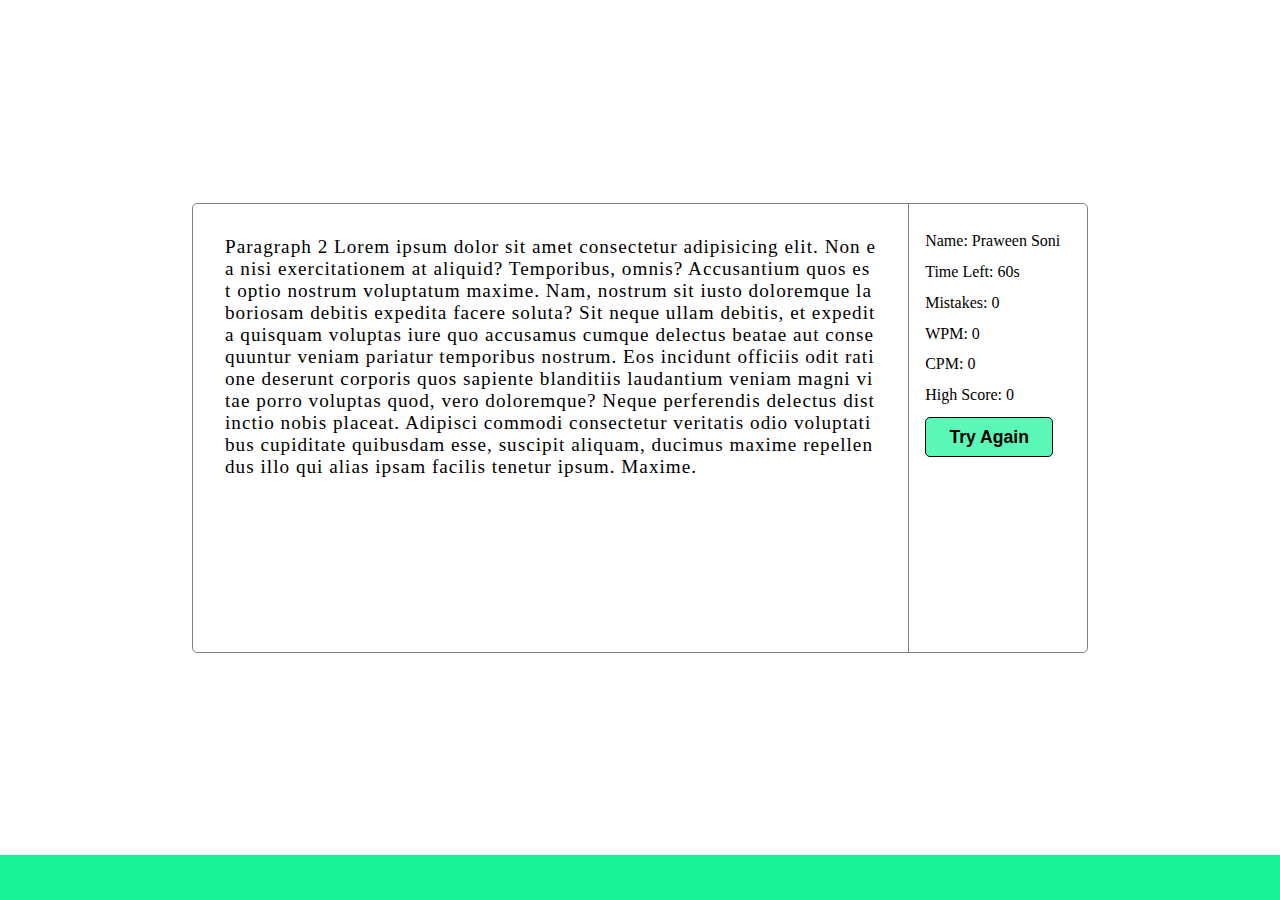
==== index.html @ 055f7716 "ver 1.0" ====
<!DOCTYPE html>
<html lang="en">
<head>
    <meta charset="UTF-8">
    <meta name="viewport" content="width=device-width, initial-scale=1.0">
    <title>Typing Speed || Coding Mobile</title>
    <link rel="stylesheet" href="style.css">
</head>
<body>
    <main>
        <div class="container">
            <input type="text" class="inpField">
            <div class="leftbox">
                <p></p>
            </div>
            <div class="rightbox">
                <div class="result">
                    <ul>
                        <li><p>Name:&nbsp;<span>Praween Soni</span></p></li>
                        <li><p class="timeleft">Time Left:&nbsp;<span>60</span>s</p></li>
                        <li><p class="mistake">Mistakes:&nbsp;<span>0</span></p></li>
                        <li><p class="wpm">WPM:&nbsp;<span>0</span></p></li>
                        <li><p class="cpm">CPM:&nbsp;<span>0</span></p></li>
                        <li><p>High Score:&nbsp;<span>0</span></p></li>
                    </ul>
                    <button>Try Again</button>
                </div>
            </div>
        </div>
    </main>
    <footer></footer>
    <script src="paragraph.js"></script>
    <script src="script.js"></script>
</body>
</html>
---- style.css ----
*{
    margin: 0;
    padding: 0;
    box-sizing: border-box;
}
main{
    height: 95vh;
    display: flex;
    align-items: center;
    justify-content: center;
}
.container{
    border: 1px solid gray;
    height: 50vh;
    width: 70vw;
    border-radius: 5px;
    display: flex;
}

.container .inpField{
    z-index: -999;
    opacity: 0;
    position: absolute;
}
.container .leftbox{
    width: 80%;
    padding: 2rem;
    font-size: 1.2rem;
    overflow: hidden;
}

.container .leftbox p{
    letter-spacing: 1px;
    word-break: break-all;
}

.container .leftbox p span{
    position: relative;
}

.container .leftbox p span.correct{
    color: rgb(21, 244, 151);
}
.container .leftbox p span.incorrect{
    color: rgb(255, 0, 0);
    outline: 1px solid #fff;
    border-radius: 3px;
}
/* .container .leftbox p span.active{
    color: rgb(21, 244, 151);
} */
.container .leftbox p span.active::before{
    content: "";
    position: absolute;
    left: 0;
    bottom: 0;
    height: 100%;
    width: 100%;
    border-left: 2px solid rgb(21, 244, 151);
    opacity: 0;
    animation: blink 1s ease-in-out infinite;
}

@keyframes blink{
    50%{
        opacity: 1;
    }
}
.container .rightbox{
    border-left: 1px solid gray;
    width: 20%;
    padding: 1rem;
}

.container .rightbox .result ul li{
    display: flex;
    margin: .8rem 0rem;
}

.container .rightbox .result button{
    border-radius: 5px;
    height: 2.5rem;
    width: 8rem;
    background-color: rgb(21, 244, 151, 0.7);
    cursor: pointer;
    font-size: 1.1rem;
    font-weight: 900;
    transition: 0.1s ease-in-out;
    border: 1px solid black;
}
.container .rightbox .result button:hover{
    background-color: rgb(21, 244, 151, 1);
}
.container .rightbox .result button:active{
    transform: scale(0.97);
}

footer{
    height: 5vh;
    width: 100vw;
    background-color: rgb(21, 244, 151);
}
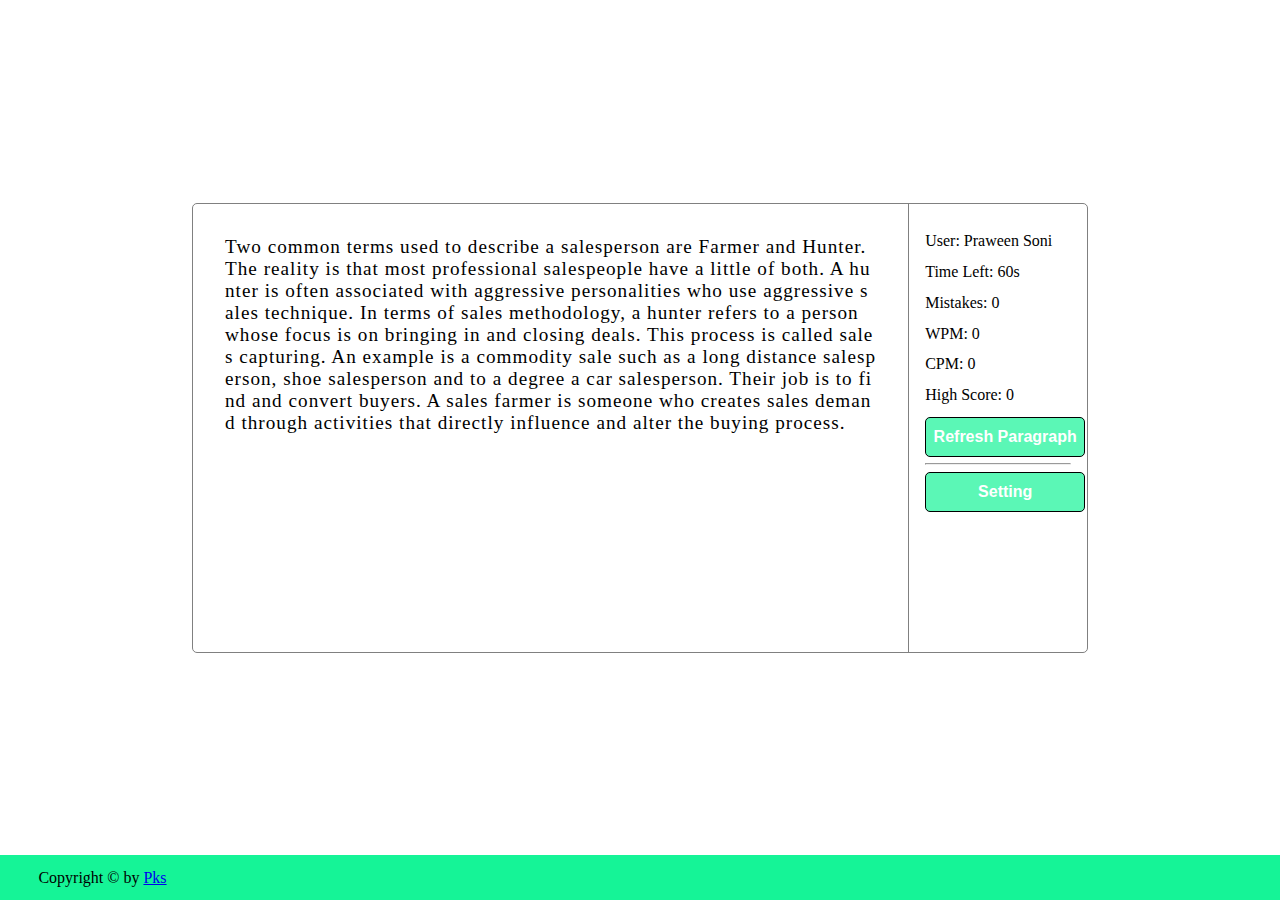
==== commit e2e2ea5a: "New feature" ====
--- a/index.html
+++ b/index.html
@@ -1,11 +1,13 @@
 <!DOCTYPE html>
 <html lang="en">
+
 <head>
     <meta charset="UTF-8">
     <meta name="viewport" content="width=device-width, initial-scale=1.0">
     <title>Typing Speed || Coding Mobile</title>
     <link rel="stylesheet" href="style.css">
 </head>
+
 <body>
     <main>
         <div class="container">
@@ -16,20 +18,54 @@
             <div class="rightbox">
                 <div class="result">
                     <ul>
-                        <li><p>Name:&nbsp;<span>Praween Soni</span></p></li>
-                        <li><p class="timeleft">Time Left:&nbsp;<span>60</span>s</p></li>
-                        <li><p class="mistake">Mistakes:&nbsp;<span>0</span></p></li>
-                        <li><p class="wpm">WPM:&nbsp;<span>0</span></p></li>
-                        <li><p class="cpm">CPM:&nbsp;<span>0</span></p></li>
-                        <li><p>High Score:&nbsp;<span>0</span></p></li>
+                        <li>
+                            <p>User:&nbsp;<span>Praween Soni</span></p>
+                        </li>
+                        <li>
+                            <p class="timeleft">Time Left:&nbsp;<span>60</span>s</p>
+                        </li>
+                        <li>
+                            <p class="mistake">Mistakes:&nbsp;<span>0</span></p>
+                        </li>
+                        <li>
+                            <p class="wpm">WPM:&nbsp;<span>0</span></p>
+                        </li>
+                        <li>
+                            <p class="cpm">CPM:&nbsp;<span>0</span></p>
+                        </li>
+                        <li>
+                            <p>High Score:&nbsp;<span>0</span></p>
+                        </li>
                     </ul>
-                    <button>Try Again</button>
+                    <button>Refresh Paragraph</button>
+                    <hr style="margin: .4rem 0rem;">
+                    <button id="setting">Setting</button>
                 </div>
             </div>
         </div>
+        <div class="set_panel">
+            <div class="inputBox">
+                <label for="time">Time</label>
+                <br>
+                <input class="inparea" id="time" placeholder="Set Time" type="number">
+            </div>
+            <div class="inputBox">
+                <label for="user">Username</label>
+                <br>
+                <input class="inparea" id="user" placeholder="Your Username" type="text">
+            </div>
+            <div class="inputBox">
+                <label for="customPara">Paragraph</label>
+                <br>
+                <textarea class="inparea" id="customPara" spellcheck="true" placeholder="Enter Your Custom Paragraph" cols="30" rows="10"></textarea>
+            </div>
+        </div>
     </main>
-    <footer></footer>
+    <footer>
+        <p>Copyright © by <a href="https://praweensoni.netlify.app/">Pks</a></p>
+    </footer>
     <script src="paragraph.js"></script>
     <script src="script.js"></script>
 </body>
+
 </html>--- a/style.css
+++ b/style.css
@@ -80,13 +80,14 @@
 .container .rightbox .result button{
     border-radius: 5px;
     height: 2.5rem;
-    width: 8rem;
+    width: 10rem;
     background-color: rgb(21, 244, 151, 0.7);
     cursor: pointer;
-    font-size: 1.1rem;
+    font-size: 1rem;
     font-weight: 900;
     transition: 0.1s ease-in-out;
     border: 1px solid black;
+    color: white;
 }
 .container .rightbox .result button:hover{
     background-color: rgb(21, 244, 151, 1);
@@ -94,8 +95,33 @@
 .container .rightbox .result button:active{
     transform: scale(0.97);
 }
+.set_panel{
+    width: 0rem;
+    height: 95vh;
+    background-color: rgb(21, 244, 151);
+    position: absolute;
+    right: 0;
+    overflow: hidden;
+    transition: .5s;
+    /* background: blur(15px); */
+}
+.set_panel .inputBox{
+    margin: 1rem 2rem;
+    width: 38vh;
+}
+.set_panel .inputBox .inparea{
+    width: 100%;
+    height: 2rem;
+}
 
+.set_panel .inputBox textarea{
+    resize: vertical;
+    max-height: 12rem;
+}
 footer{
+    display: flex;
+    align-items: center;
+    padding-left: 3vw;
     height: 5vh;
     width: 100vw;
     background-color: rgb(21, 244, 151);
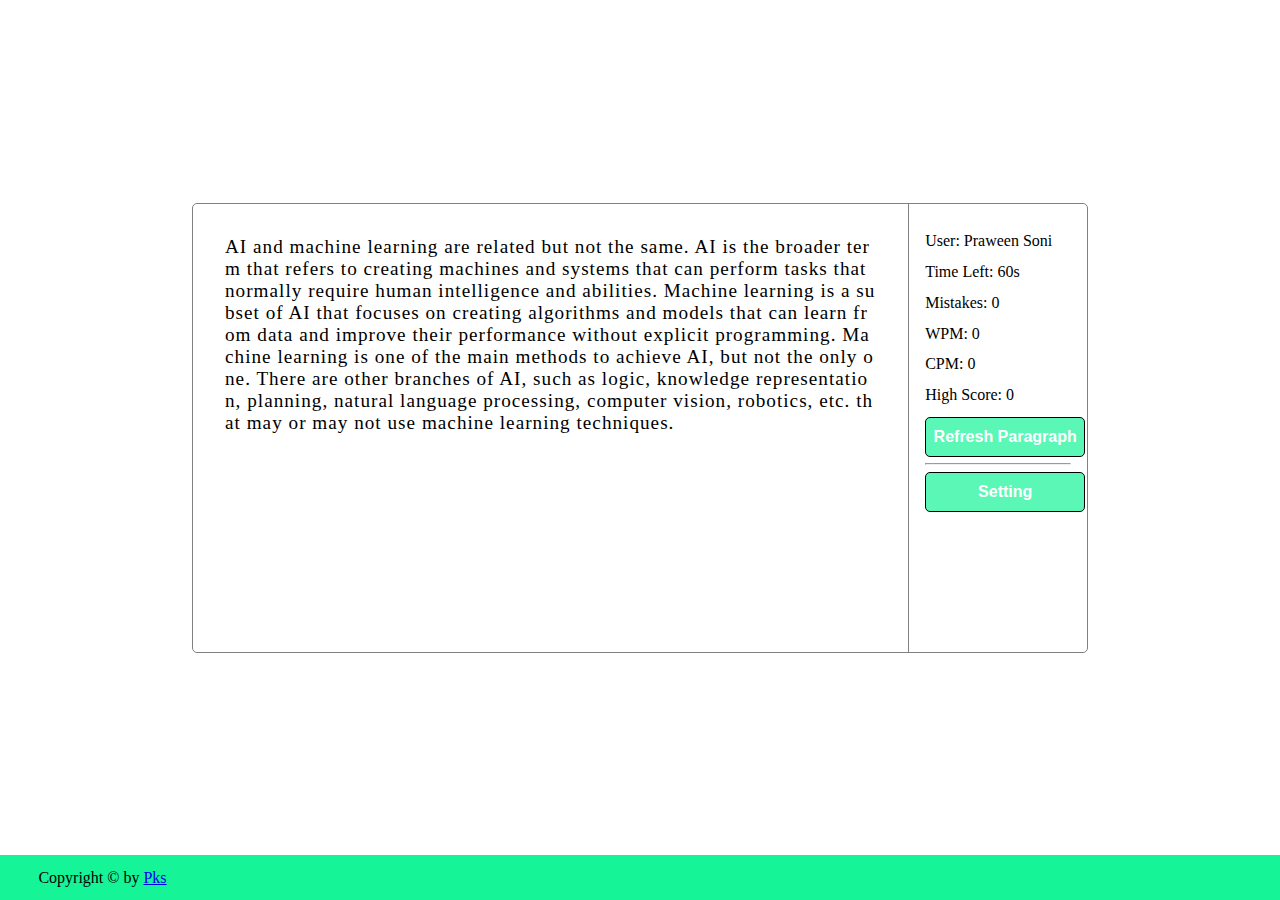
==== commit 4d146010: "New feature" ====
--- a/index.html
+++ b/index.html
@@ -1,71 +1,86 @@
 <!DOCTYPE html>
 <html lang="en">
+  <head>
+    <meta charset="UTF-8" />
+    <meta name="viewport" content="width=device-width, initial-scale=1.0" />
+    <title>Typing Speed || Coding Mobile</title>
+    <link rel="stylesheet" href="style.css" />
+  </head>
 
-<head>
-    <meta charset="UTF-8">
-    <meta name="viewport" content="width=device-width, initial-scale=1.0">
-    <title>Typing Speed || Coding Mobile</title>
-    <link rel="stylesheet" href="style.css">
-</head>
-
-<body>
+  <body>
     <main>
-        <div class="container">
-            <input type="text" class="inpField">
-            <div class="leftbox">
-                <p></p>
-            </div>
-            <div class="rightbox">
-                <div class="result">
-                    <ul>
-                        <li>
-                            <p>User:&nbsp;<span>Praween Soni</span></p>
-                        </li>
-                        <li>
-                            <p class="timeleft">Time Left:&nbsp;<span>60</span>s</p>
-                        </li>
-                        <li>
-                            <p class="mistake">Mistakes:&nbsp;<span>0</span></p>
-                        </li>
-                        <li>
-                            <p class="wpm">WPM:&nbsp;<span>0</span></p>
-                        </li>
-                        <li>
-                            <p class="cpm">CPM:&nbsp;<span>0</span></p>
-                        </li>
-                        <li>
-                            <p>High Score:&nbsp;<span>0</span></p>
-                        </li>
-                    </ul>
-                    <button>Refresh Paragraph</button>
-                    <hr style="margin: .4rem 0rem;">
-                    <button id="setting">Setting</button>
-                </div>
-            </div>
+      <div class="container">
+        <input type="text" class="inpField" />
+        <div class="leftbox">
+          <p></p>
         </div>
-        <div class="set_panel">
-            <div class="inputBox">
-                <label for="time">Time</label>
-                <br>
-                <input class="inparea" id="time" placeholder="Set Time" type="number">
-            </div>
-            <div class="inputBox">
-                <label for="user">Username</label>
-                <br>
-                <input class="inparea" id="user" placeholder="Your Username" type="text">
-            </div>
-            <div class="inputBox">
-                <label for="customPara">Paragraph</label>
-                <br>
-                <textarea class="inparea" id="customPara" spellcheck="true" placeholder="Enter Your Custom Paragraph" cols="30" rows="10"></textarea>
-            </div>
+        <div class="rightbox">
+          <div class="result">
+            <ul>
+              <li>
+                <p>User:&nbsp;<span>Praween Soni</span></p>
+              </li>
+              <li>
+                <p class="timeleft">Time Left:&nbsp;<span>60</span>s</p>
+              </li>
+              <li>
+                <p class="mistake">Mistakes:&nbsp;<span>0</span></p>
+              </li>
+              <li>
+                <p class="wpm">WPM:&nbsp;<span>0</span></p>
+              </li>
+              <li>
+                <p class="cpm">CPM:&nbsp;<span>0</span></p>
+              </li>
+              <li>
+                <p>High Score:&nbsp;<span>0</span></p>
+              </li>
+            </ul>
+            <button>Refresh Paragraph</button>
+            <hr style="margin: 0.4rem 0rem" />
+            <button id="setting">Setting</button>
+          </div>
         </div>
+      </div>
+      <div class="set_panel">
+        <div class="inputBox">
+          <label for="time">Time</label>
+          <br />
+          <input
+            class="inparea"
+            id="time"
+            placeholder="Set Time"
+            type="number"
+          />
+        </div>
+        <div class="inputBox">
+          <label for="user">Username</label>
+          <br />
+          <input
+            class="inparea"
+            id="user"
+            placeholder="Your Username"
+            type="text"
+          />
+        </div>
+        <div class="inputBox">
+          <label for="customPara">Paragraph</label>
+          <br />
+          <textarea
+            class="inparea"
+            id="customPara"
+            spellcheck="true"
+            placeholder="Enter Your Custom Paragraph"
+            cols="30"
+            rows="10"
+          ></textarea>
+        </div>
+      </div>
     </main>
     <footer>
-        <p>Copyright © by <a href="https://praweensoni.netlify.app/">Pks</a></p>
+      <p>Copyright © by <a href="https://praweensoni.netlify.app/">Pks</a></p>
     </footer>
     <script src="paragraph.js"></script>
     <script src="script.js"></script>
-</body>
-
-</html>+  </body>
+</html>
--- a/style.css
+++ b/style.css
@@ -1,128 +1,128 @@
-*{
-    margin: 0;
-    padding: 0;
-    box-sizing: border-box;
+* {
+  margin: 0;
+  padding: 0;
+  box-sizing: border-box;
 }
-main{
-    height: 95vh;
-    display: flex;
-    align-items: center;
-    justify-content: center;
+main {
+  height: 95vh;
+  display: flex;
+  align-items: center;
+  justify-content: center;
 }
-.container{
-    border: 1px solid gray;
-    height: 50vh;
-    width: 70vw;
-    border-radius: 5px;
-    display: flex;
+.container {
+  border: 1px solid gray;
+  height: 50vh;
+  width: 70vw;
+  border-radius: 5px;
+  display: flex;
 }
 
-.container .inpField{
-    z-index: -999;
-    opacity: 0;
-    position: absolute;
+.container .inpField {
+  z-index: -999;
+  opacity: 0;
+  position: absolute;
 }
-.container .leftbox{
-    width: 80%;
-    padding: 2rem;
-    font-size: 1.2rem;
-    overflow: hidden;
+.container .leftbox {
+  width: 80%;
+  padding: 2rem;
+  font-size: 1.2rem;
+  overflow: hidden;
 }
 
-.container .leftbox p{
-    letter-spacing: 1px;
-    word-break: break-all;
+.container .leftbox p {
+  letter-spacing: 1px;
+  word-break: break-all;
 }
 
-.container .leftbox p span{
-    position: relative;
+.container .leftbox p span {
+  position: relative;
 }
 
-.container .leftbox p span.correct{
-    color: rgb(21, 244, 151);
+.container .leftbox p span.correct {
+  color: rgb(21, 244, 151);
 }
-.container .leftbox p span.incorrect{
-    color: rgb(255, 0, 0);
-    outline: 1px solid #fff;
-    border-radius: 3px;
+.container .leftbox p span.incorrect {
+  color: rgb(255, 0, 0);
+  outline: 1px solid #fff;
+  border-radius: 3px;
 }
 /* .container .leftbox p span.active{
     color: rgb(21, 244, 151);
 } */
-.container .leftbox p span.active::before{
-    content: "";
-    position: absolute;
-    left: 0;
-    bottom: 0;
-    height: 100%;
-    width: 100%;
-    border-left: 2px solid rgb(21, 244, 151);
-    opacity: 0;
-    animation: blink 1s ease-in-out infinite;
+.container .leftbox p span.active::before {
+  content: "";
+  position: absolute;
+  left: 0;
+  bottom: 0;
+  height: 100%;
+  width: 100%;
+  border-left: 2px solid rgb(21, 244, 151);
+  opacity: 0;
+  animation: blink 1s ease-in-out infinite;
 }
 
-@keyframes blink{
-    50%{
-        opacity: 1;
-    }
+@keyframes blink {
+  50% {
+    opacity: 1;
+  }
 }
-.container .rightbox{
-    border-left: 1px solid gray;
-    width: 20%;
-    padding: 1rem;
+.container .rightbox {
+  border-left: 1px solid gray;
+  width: 20%;
+  padding: 1rem;
 }
 
-.container .rightbox .result ul li{
-    display: flex;
-    margin: .8rem 0rem;
+.container .rightbox .result ul li {
+  display: flex;
+  margin: 0.8rem 0rem;
 }
 
-.container .rightbox .result button{
-    border-radius: 5px;
-    height: 2.5rem;
-    width: 10rem;
-    background-color: rgb(21, 244, 151, 0.7);
-    cursor: pointer;
-    font-size: 1rem;
-    font-weight: 900;
-    transition: 0.1s ease-in-out;
-    border: 1px solid black;
-    color: white;
+.container .rightbox .result button {
+  border-radius: 5px;
+  height: 2.5rem;
+  width: 10rem;
+  background-color: rgb(21, 244, 151, 0.7);
+  cursor: pointer;
+  font-size: 1rem;
+  font-weight: 900;
+  transition: 0.1s ease-in-out;
+  border: 1px solid black;
+  color: white;
 }
-.container .rightbox .result button:hover{
-    background-color: rgb(21, 244, 151, 1);
+.container .rightbox .result button:hover {
+  background-color: rgb(21, 244, 151, 1);
 }
-.container .rightbox .result button:active{
-    transform: scale(0.97);
+.container .rightbox .result button:active {
+  transform: scale(0.97);
 }
-.set_panel{
-    width: 0rem;
-    height: 95vh;
-    background-color: rgb(21, 244, 151);
-    position: absolute;
-    right: 0;
-    overflow: hidden;
-    transition: .5s;
-    /* background: blur(15px); */
+.set_panel {
+  width: 0rem;
+  height: 95vh;
+  background-color: rgb(21, 244, 151);
+  position: absolute;
+  right: 0;
+  overflow: hidden;
+  transition: 0.5s;
+  /* background: blur(15px); */
 }
-.set_panel .inputBox{
-    margin: 1rem 2rem;
-    width: 38vh;
+.set_panel .inputBox {
+  margin: 1rem 2rem;
+  width: 38vh;
 }
-.set_panel .inputBox .inparea{
-    width: 100%;
-    height: 2rem;
+.set_panel .inputBox .inparea {
+  width: 100%;
+  height: 2rem;
 }
 
-.set_panel .inputBox textarea{
-    resize: vertical;
-    max-height: 12rem;
+.set_panel .inputBox textarea {
+  resize: vertical;
+  max-height: 12rem;
 }
-footer{
-    display: flex;
-    align-items: center;
-    padding-left: 3vw;
-    height: 5vh;
-    width: 100vw;
-    background-color: rgb(21, 244, 151);
-}+footer {
+  display: flex;
+  align-items: center;
+  padding-left: 3vw;
+  height: 5vh;
+  width: 100vw;
+  background-color: rgb(21, 244, 151);
+}
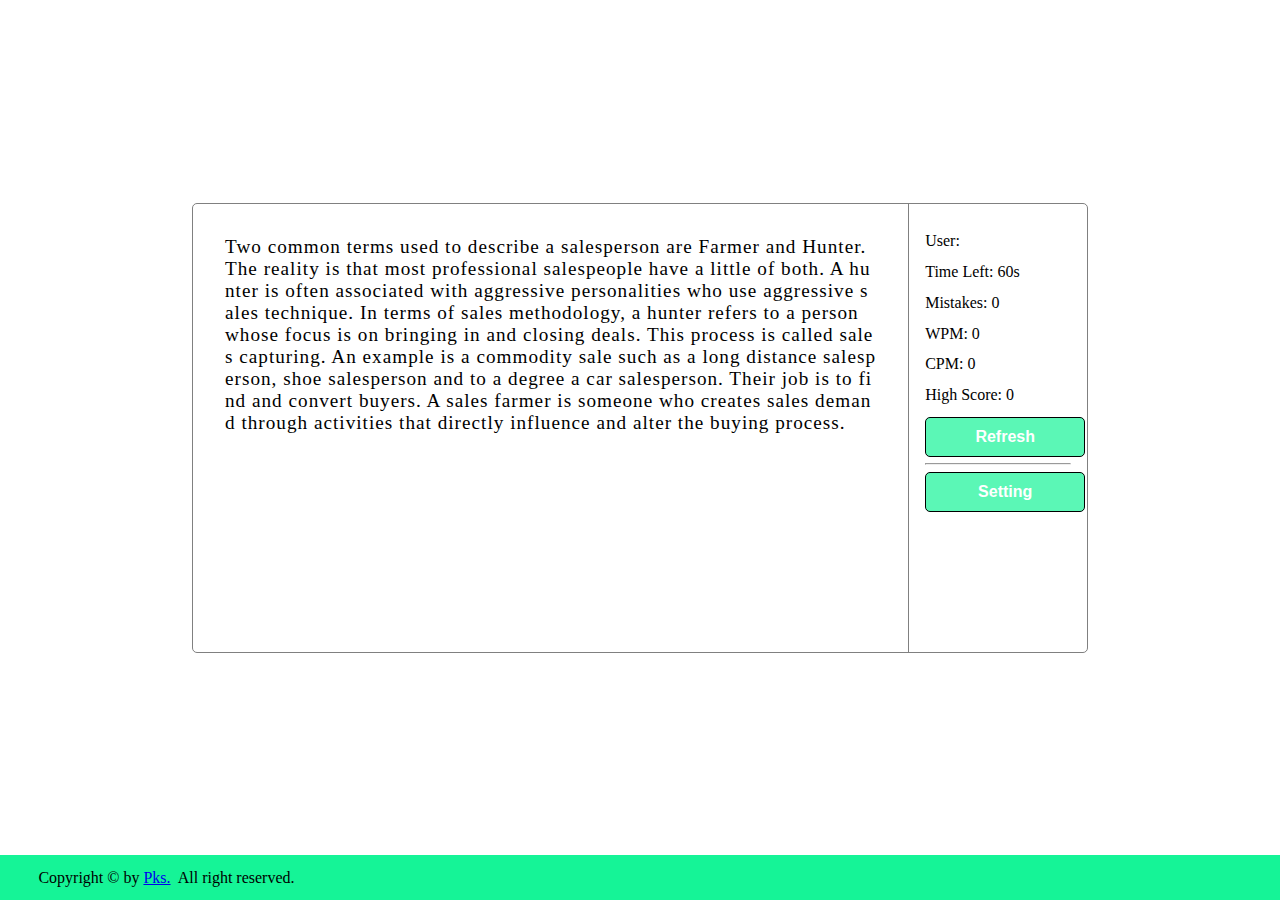
==== commit 42d837eb: "Bugs fixed" ====
--- a/index.html
+++ b/index.html
@@ -18,7 +18,7 @@
           <div class="result">
             <ul>
               <li>
-                <p>User:&nbsp;<span>Praween Soni</span></p>
+                <p>User:&nbsp;<span id="username"></span></p>
               </li>
               <li>
                 <p class="timeleft">Time Left:&nbsp;<span>60</span>s</p>
@@ -36,7 +36,7 @@
                 <p>High Score:&nbsp;<span>0</span></p>
               </li>
             </ul>
-            <button>Refresh Paragraph</button>
+            <button>Refresh</button>
             <hr style="margin: 0.4rem 0rem" />
             <button id="setting">Setting</button>
           </div>
@@ -44,23 +44,23 @@
       </div>
       <div class="set_panel">
         <div class="inputBox">
+          <label for="user">Username</label>
+          <br />
+          <input
+            class="inparea"
+            id="userInp"
+            placeholder="Your Username"
+            type="text"
+          />
+        </div>
+        <div class="inputBox">
           <label for="time">Time</label>
           <br />
           <input
             class="inparea"
-            id="time"
+            id="timeInp"
             placeholder="Set Time"
             type="number"
-          />
-        </div>
-        <div class="inputBox">
-          <label for="user">Username</label>
-          <br />
-          <input
-            class="inparea"
-            id="user"
-            placeholder="Your Username"
-            type="text"
           />
         </div>
         <div class="inputBox">
@@ -68,17 +68,20 @@
           <br />
           <textarea
             class="inparea"
-            id="customPara"
+            id="customParaInp"
             spellcheck="true"
             placeholder="Enter Your Custom Paragraph"
             cols="30"
-            rows="10"
+            rows="30"
           ></textarea>
+        </div>
+        <div class="inputBox">
+          <button type="submit" id="btn">Submit</button>
         </div>
       </div>
     </main>
     <footer>
-      <p>Copyright © by <a href="https://praweensoni.netlify.app/">Pks</a></p>
+      <p>Copyright © by <a href="https://praweensoni.netlify.app/">Pks.</a>&nbsp; All right reserved.</p>
     </footer>
     <script src="paragraph.js"></script>
     <script src="script.js"></script>
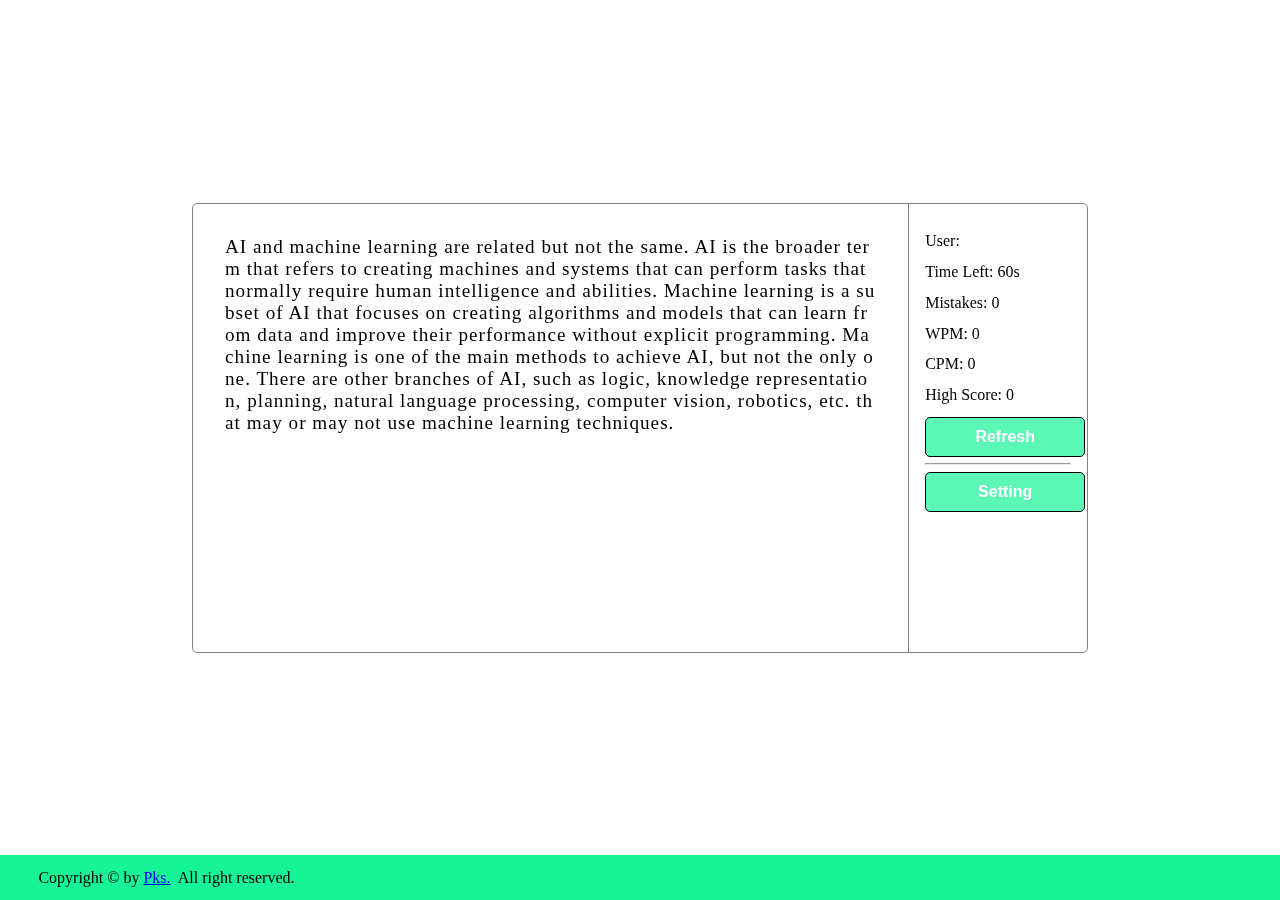
==== commit ffc64d5a: "Meta tags added" ====
--- a/index.html
+++ b/index.html
@@ -3,6 +3,23 @@
   <head>
     <meta charset="UTF-8" />
     <meta name="viewport" content="width=device-width, initial-scale=1.0" />
+    <meta name="robots" content="index,follow">
+    <meta name="title" content="Typing Speed | Practice Typing.">
+    <meta name="description" content="Check Your Typing Speed also improve your speed without seeing keyboard.">
+
+    <!-- Open Graph / Facebook -->
+    <meta property="og:type" content="website">
+    <meta property="og:url" content="https://praweensoni.github.io/Typing-speed/">
+    <meta property="og:title" content="Typing Speed | Practice Typing.">
+    <meta property="og:description" content="Check Your Typing Speed also improve your speed without seeing keyboard.">
+    <meta property="og:image" content="https://praweensoni.github.io/Typing-speed/typingimg.png">
+
+    <!-- Twitter -->
+    <meta property="twitter:card" content="summary_large_image">
+    <meta property="twitter:url" content="https://praweensoni.github.io/Typing-speed/">
+    <meta property="twitter:title" content="Typing Speed | Practice Typing.">
+    <meta property="twitter:description" content="Check Your Typing Speed also improve your speed without seeing keyboard.">
+    <meta property="twitter:image" content="https://praweensoni.github.io/Typing-speed/typingimg.png">
     <title>Typing Speed || Coding Mobile</title>
     <link rel="stylesheet" href="style.css" />
   </head>
--- a/style.css
+++ b/style.css
@@ -116,6 +116,7 @@
 
 .set_panel .inputBox textarea {
   resize: vertical;
+  min-height: 7rem;
   max-height: 12rem;
 }
 footer {
